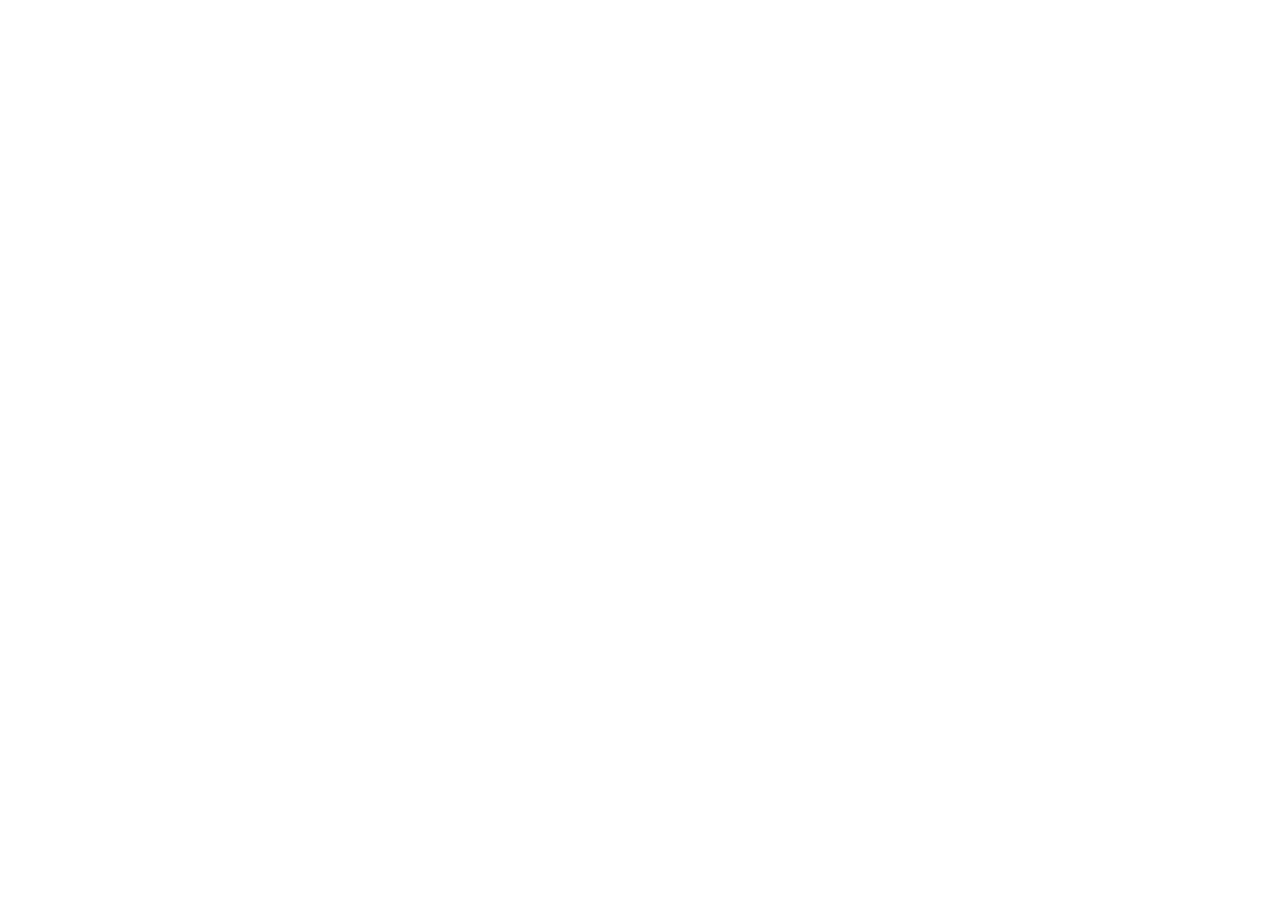
==== kontak.html @ ce574dbb "tambah gaya dasar,header,hero, dan katalog grid" ====
<!DOCTYPE html>
<html lang="id">
<head>
  <meta charset="UTF-8">
  <meta name="viewport" content="width=device-width, initial-scale=1.0">
  <meta name="description" content="Katalog kain dan busana Sasirangan khas Banjarmasin karya pengrajin lokal.">
  <title>Sasirangan Banua | Kain Khas Banjar</title>
</head>
<body>

</body>
</html>
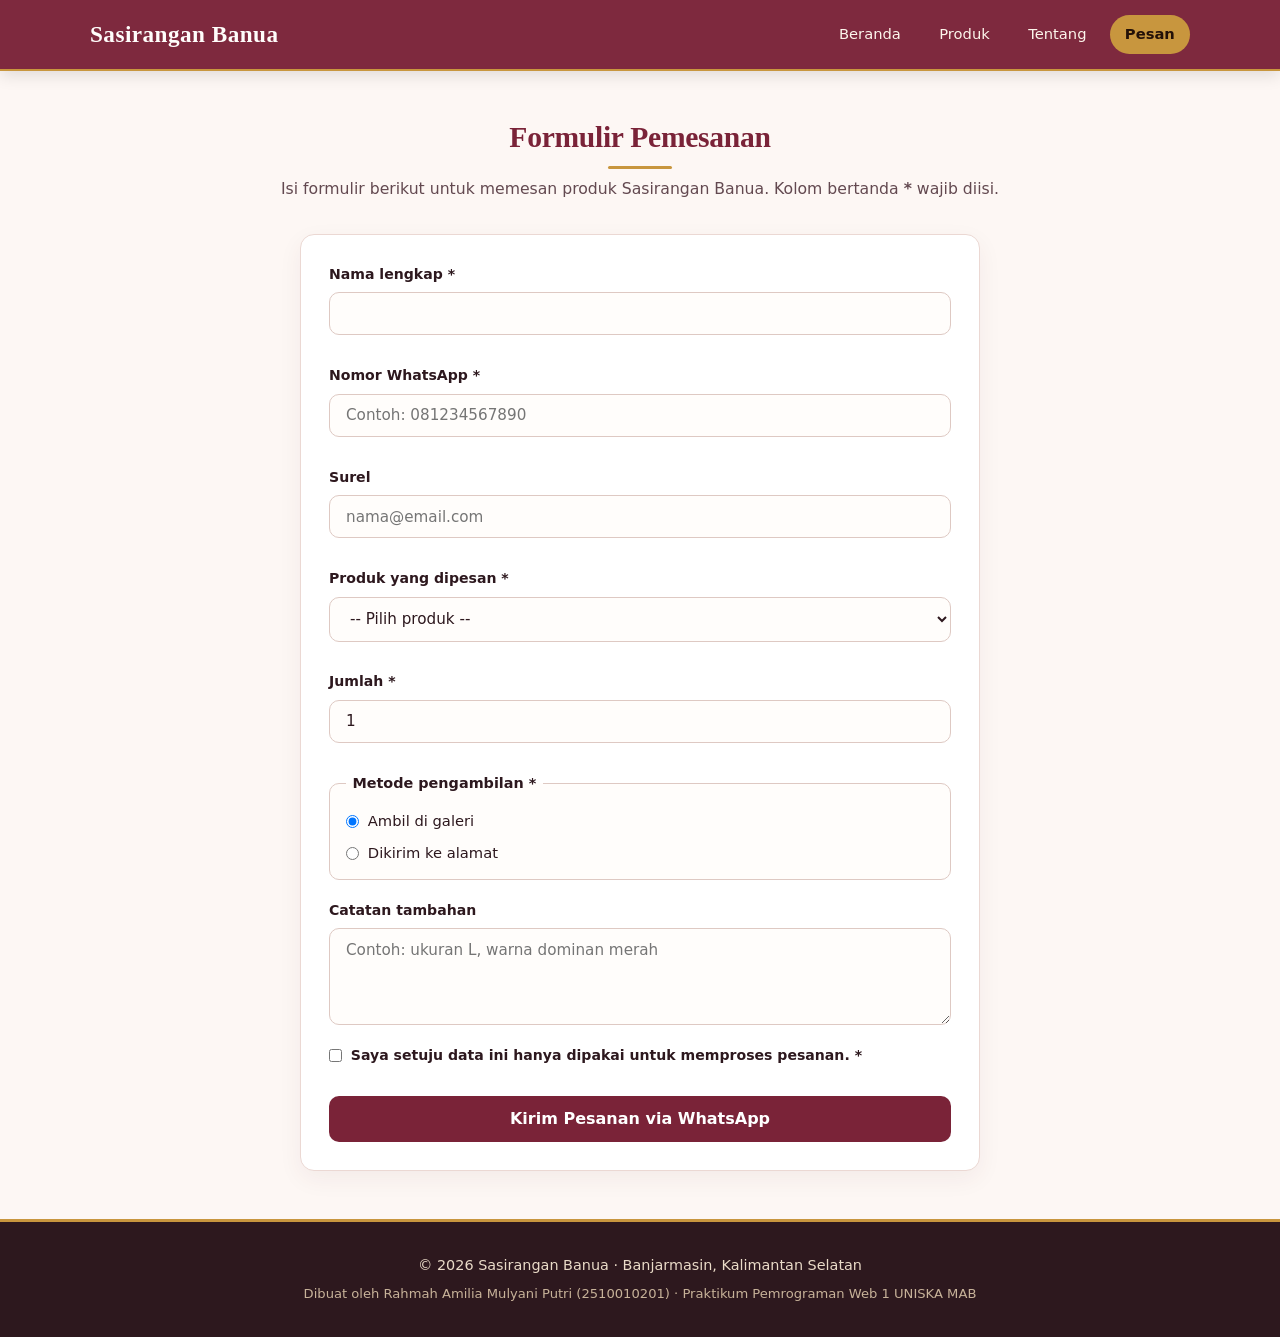
==== commit d67f748f: "Pertemuan 3" ====
--- a/kontak.html
+++ b/kontak.html
@@ -1,12 +1,108 @@
 <!DOCTYPE html>
 <html lang="id">
 <head>
-  <meta charset="UTF-8">
-  <meta name="viewport" content="width=device-width, initial-scale=1.0">
-  <meta name="description" content="Katalog kain dan busana Sasirangan khas Banjarmasin karya pengrajin lokal.">
-  <title>Sasirangan Banua | Kain Khas Banjar</title>
+    <meta charset="UTF-8">
+    <meta name="viewport" content="width=device-width, initial-scale=1.0">
+    <meta name="description" content="Formulir pemesanan kain, pakaian, dan aksesoris Sasirangan Banua melalui WhatsApp.">
+    <title>Pesan Produk &mdash; Sasirangan Banua</title>
+    <link rel="stylesheet" href="css/style.css">
+    <script src="js/form.js" defer></script>
 </head>
 <body>
 
+    <!-- ========== HEADER & NAVIGASI ========== -->
+    <header class="header-situs">
+        <div class="navbar">
+            <p class="logo"><a href="index.html">Sasirangan Banua</a></p>
+            <nav aria-label="Navigasi utama">
+                <a href="index.html">Beranda</a>
+                <a href="index.html#produk">Produk</a>
+                <a href="index.html#tentang">Tentang</a>
+                <a href="kontak.html" aria-current="page">Pesan</a>
+            </nav>
+        </div>
+    </header>
+
+    <main>
+        <!-- ========== FORMULIR PEMESANAN ========== -->
+        <section class="bagian" id="pesan">
+            <div class="section-heading">
+                <h1>Formulir Pemesanan</h1>
+                <p>Isi formulir berikut untuk memesan produk Sasirangan Banua. Kolom bertanda <strong>*</strong> wajib diisi.</p>
+            </div>
+
+            <form id="form-pesan" class="form-pesan" action="#" method="get" novalidate>
+                <div class="kolom">
+                    <label for="nama">Nama lengkap *</label>
+                    <input type="text" id="nama" name="nama" required minlength="3" autocomplete="name" aria-describedby="galat-nama">
+                    <p id="galat-nama" class="pesan-galat" role="alert"></p>
+                </div>
+
+                <div class="kolom">
+                    <label for="wa">Nomor WhatsApp *</label>
+                    <input type="tel" id="wa" name="wa" required pattern="08[0-9]{8,11}" placeholder="Contoh: 081234567890" autocomplete="tel" aria-describedby="galat-wa">
+                    <p id="galat-wa" class="pesan-galat" role="alert"></p>
+                </div>
+
+                <div class="kolom">
+                    <label for="email">Surel</label>
+                    <input type="email" id="email" name="email" placeholder="nama@email.com" autocomplete="email" aria-describedby="galat-email">
+                    <p id="galat-email" class="pesan-galat" role="alert"></p>
+                </div>
+
+                <div class="kolom">
+                    <label for="produk">Produk yang dipesan *</label>
+                    <select id="produk" name="produk" required aria-describedby="galat-produk">
+                        <option value="">-- Pilih produk --</option>
+                        <option value="Kain Motif Gigi Haruan">Kain Motif Gigi Haruan</option>
+                        <option value="Kain Motif Kambang Kacang">Kain Motif Kambang Kacang</option>
+                        <option value="Selendang Iris Pudak">Selendang Iris Pudak</option>
+                        <option value="Kain Motif Naga Balimbur">Kain Motif Naga Balimbur</option>
+                        <option value="Gamis Ombak Sinapur Karang">Gamis Ombak Sinapur Karang</option>
+                        <option value="Kemeja Bayam Raja">Kemeja Bayam Raja</option>
+                        <option value="Tas Tote Kulit Kayu Sasirangan">Tas Tote Kulit Kayu Sasirangan</option>
+                        <option value="Kain Motif Bintang Bahambur">Kain Motif Bintang Bahambur</option>
+                    </select>
+                    <p id="galat-produk" class="pesan-galat" role="alert"></p>
+                </div>
+
+                <div class="kolom">
+                    <label for="jumlah">Jumlah *</label>
+                    <input type="number" id="jumlah" name="jumlah" min="1" max="50" value="1" required aria-describedby="galat-jumlah">
+                    <p id="galat-jumlah" class="pesan-galat" role="alert"></p>
+                </div>
+
+                <fieldset>
+                    <legend>Metode pengambilan *</legend>
+                    <label><input type="radio" name="pengambilan" value="Ambil di galeri" checked> Ambil di galeri</label>
+                    <label><input type="radio" name="pengambilan" value="Dikirim ke alamat"> Dikirim ke alamat</label>
+                </fieldset>
+
+                <div class="kolom">
+                    <label for="catatan">Catatan tambahan</label>
+                    <textarea id="catatan" name="catatan" rows="4" maxlength="300" placeholder="Contoh: ukuran L, warna dominan merah"></textarea>
+                </div>
+
+                <div class="kolom">
+                    <label class="cek">
+                        <input type="checkbox" id="setuju" name="setuju" required aria-describedby="galat-setuju">
+                        Saya setuju data ini hanya dipakai untuk memproses pesanan. *
+                    </label>
+                    <p id="galat-setuju" class="pesan-galat" role="alert"></p>
+                </div>
+
+                <button type="submit" class="tombol">Kirim Pesanan via WhatsApp</button>
+            </form>
+
+            <div id="hasil-pesan" class="hasil-pesan" hidden></div>
+        </section>
+    </main>
+
+    <!-- ========== FOOTER ========== -->
+    <footer>
+        <p>&copy; 2026 Sasirangan Banua &middot; Banjarmasin, Kalimantan Selatan</p>
+        <p>Dibuat oleh Rahmah Amilia Mulyani Putri (2510010201) &middot; Praktikum Pemrograman Web 1 UNISKA MAB</p>
+    </footer>
+
 </body>
 </html>
--- a/css/style.css
+++ b/css/style.css
@@ -0,0 +1,526 @@
+:root {
+    --warna-utama: #7A2338;
+    --warna-utama-gelap: #561626;
+    --warna-aksen: #C8963E;
+    --warna-aksen-muda: #F5E6CC;
+    --warna-latar: #FDF7F4;
+    --warna-kartu: #FFFFFF;
+    --warna-teks: #2D181E;
+    --warna-teks-sekunder: #634950;
+    --warna-batas: #EBD8D3;
+    --font-judul: 'Playfair Display', Georgia, serif;
+    --font-isi: 'Plus Jakarta Sans', system-ui, -apple-system, sans-serif;
+    --radius-kartu: 14px;
+    --bayangan-halus: 0 8px 24px rgba(92, 32, 47, 0.06);
+    --bayangan-hover: 0 14px 32px rgba(122, 35, 56, 0.14);
+}
+
+*,
+*::before,
+*::after {
+    box-sizing: border-box;
+    margin: 0;
+    padding: 0;
+}
+
+html {
+    scroll-behavior: smooth;
+}
+
+body {
+    font-family: var(--font-isi);
+    background-color: var(--warna-latar);
+    color: var(--warna-teks);
+    line-height: 1.65;
+    -webkit-font-smoothing: antialiased;
+}
+
+img {
+    max-width: 100%;
+    height: auto;
+    display: block;
+}
+
+h1, h2, h3, .logo {
+    font-family: var(--font-judul);
+    letter-spacing: -0.01em;
+    line-height: 1.25;
+}
+
+:focus-visible {
+    outline: 3px solid var(--warna-aksen);
+    outline-offset: 3px;
+}
+
+.header-situs {
+    background-color: rgba(122, 35, 56, 0.97);
+    backdrop-filter: blur(8px);
+    color: #FFFFFF;
+    position: sticky;
+    top: 0;
+    z-index: 100;
+    border-bottom: 2px solid var(--warna-aksen);
+    box-shadow: 0 4px 16px rgba(0, 0, 0, 0.12);
+}
+
+.navbar {
+    max-width: 1140px;
+    margin: 0 auto;
+    padding: 0.95rem 1.25rem;
+    display: flex;
+    flex-direction: column;
+    align-items: center;
+    gap: 0.75rem;
+}
+
+.logo a {
+    color: #FFFDFB;
+    text-decoration: none;
+    font-size: 1.45rem;
+    font-weight: 700;
+    letter-spacing: 0.02em;
+}
+
+.navbar nav {
+    display: flex;
+    flex-wrap: wrap;
+    justify-content: center;
+    gap: 0.5rem;
+}
+
+.navbar nav a {
+    color: #FDF6EC;
+    text-decoration: none;
+    font-size: 0.92rem;
+    font-weight: 500;
+    padding: 0.45rem 0.95rem;
+    border-radius: 999px;
+    transition: background-color 0.25s ease, color 0.25s ease;
+}
+
+.navbar nav a:hover {
+    background-color: rgba(255, 255, 255, 0.14);
+}
+
+.navbar nav a[aria-current="page"] {
+    background-color: var(--warna-aksen);
+    color: #231108;
+    font-weight: 700;
+}
+
+.hero {
+    background-color: #7A2338;
+    background-image: radial-gradient(circle at top right, #9C314B 0%, var(--warna-utama) 48%, var(--warna-utama-gelap) 100%);
+    color: #FFFFFF;
+    text-align: center;
+    padding: 4rem 1.5rem 4.25rem;
+    border-bottom: 4px solid var(--warna-aksen);
+    position: relative;
+}
+
+.hero h1 {
+    color: #FFFFFF;
+    font-size: 2rem;
+    font-weight: 700;
+    max-width: 720px;
+    margin: 0 auto 0.85rem;
+}
+
+.hero p {
+    font-size: 1.05rem;
+    color: #F7E8D8;
+    max-width: 580px;
+    margin: 0 auto;
+}
+
+main > section:not(.hero) {
+    max-width: 1140px;
+    margin: 0 auto;
+    padding: 3rem 1.25rem;
+}
+
+.section-heading {
+    text-align: center;
+    margin-bottom: 2rem;
+}
+
+.section-heading h1,
+.section-heading h2 {
+    font-size: 1.85rem;
+    color: var(--warna-utama);
+    margin-bottom: 0.4rem;
+}
+
+.section-heading h1::after,
+.section-heading h2::after {
+    content: "";
+    display: block;
+    width: 64px;
+    height: 3px;
+    background-color: var(--warna-aksen);
+    margin: 0.65rem auto 0;
+    border-radius: 2px;
+}
+
+.section-heading p {
+    color: var(--warna-teks-sekunder);
+    font-size: 0.98rem;
+}
+
+.kontrol-katalog {
+    background-color: var(--warna-kartu);
+    border: 1px solid var(--warna-batas);
+    border-radius: var(--radius-kartu);
+    padding: 1.25rem;
+    margin-bottom: 1.5rem;
+    box-shadow: var(--bayangan-halus);
+    display: flex;
+    flex-direction: column;
+    gap: 1rem;
+}
+
+.kolom {
+    display: flex;
+    flex-direction: column;
+    gap: 0.4rem;
+}
+
+.kolom label {
+    font-size: 0.88rem;
+    font-weight: 600;
+    color: var(--warna-teks);
+}
+
+input[type="search"],
+input[type="text"],
+input[type="tel"],
+input[type="email"],
+input[type="number"],
+select,
+textarea {
+    width: 100%;
+    padding: 0.72rem 1rem;
+    font-family: var(--font-isi);
+    font-size: 0.95rem;
+    color: var(--warna-teks);
+    background-color: #FFFDFB;
+    border: 1.5px solid #DEC9C3;
+    border-radius: 10px;
+    transition: border-color 0.2s ease, box-shadow 0.2s ease;
+}
+
+input:focus,
+select:focus,
+textarea:focus {
+    border-color: var(--warna-utama);
+    box-shadow: 0 0 0 3px rgba(122, 35, 56, 0.12);
+    outline: none;
+}
+
+.filter {
+    display: flex;
+    flex-wrap: wrap;
+    gap: 0.5rem;
+}
+
+.tombol-filter {
+    font-family: var(--font-isi);
+    font-size: 0.88rem;
+    font-weight: 600;
+    padding: 0.55rem 1.15rem;
+    border: 1.5px solid var(--warna-batas);
+    border-radius: 999px;
+    background-color: #FAF1EE;
+    color: var(--warna-teks);
+    cursor: pointer;
+    transition: all 0.22s ease;
+}
+
+.tombol-filter:hover {
+    border-color: var(--warna-utama);
+    color: var(--warna-utama);
+}
+
+.tombol-filter.aktif {
+    background-color: var(--warna-utama);
+    border-color: var(--warna-utama);
+    color: #FFFFFF;
+    box-shadow: 0 4px 12px rgba(122, 35, 56, 0.22);
+}
+
+.info-jumlah {
+    font-size: 0.9rem;
+    font-weight: 500;
+    color: var(--warna-teks-sekunder);
+    margin-bottom: 1.25rem;
+}
+
+.products {
+    display: grid;
+    grid-template-columns: 1fr;
+    gap: 1.65rem;
+}
+
+.product-card {
+    background-color: var(--warna-kartu);
+    border: 1px solid var(--warna-batas);
+    border-radius: var(--radius-kartu);
+    overflow: hidden;
+    box-shadow: var(--bayangan-halus);
+    display: flex;
+    flex-direction: column;
+    transition: transform 0.28s ease, box-shadow 0.28s ease, border-color 0.28s ease;
+}
+
+.product-card:hover {
+    transform: translateY(-6px);
+    box-shadow: var(--bayangan-hover);
+    border-color: var(--warna-aksen);
+}
+
+.product-image {
+    aspect-ratio: 3 / 2;
+    overflow: hidden;
+    background-color: #F6E6E0;
+    border-bottom: 1px solid var(--warna-batas);
+}
+
+.product-image img {
+    width: 100%;
+    height: 100%;
+    object-fit: cover;
+    transition: transform 0.45s ease;
+}
+
+.product-card:hover .product-image img {
+    transform: scale(1.06);
+}
+
+.product-info {
+    padding: 1.25rem 1.3rem 1.4rem;
+    display: flex;
+    flex-direction: column;
+    flex-grow: 1;
+}
+
+.label-kategori {
+    align-self: flex-start;
+    font-size: 0.72rem;
+    font-weight: 700;
+    text-transform: uppercase;
+    letter-spacing: 0.08em;
+    background-color: var(--warna-aksen-muda);
+    color: #69410E;
+    padding: 0.25rem 0.7rem;
+    border-radius: 999px;
+    margin-bottom: 0.65rem;
+}
+
+.product-info h3 {
+    font-size: 1.22rem;
+    color: var(--warna-teks);
+    margin-bottom: 0.45rem;
+}
+
+.product-info p {
+    font-size: 0.9rem;
+    color: var(--warna-teks-sekunder);
+    margin-bottom: 1rem;
+    flex-grow: 1;
+}
+
+.product-info .price {
+    font-family: var(--font-isi);
+    font-size: 1.12rem;
+    font-weight: 700;
+    color: var(--warna-utama);
+    padding-top: 0.75rem;
+    border-top: 1px dashed var(--warna-batas);
+    margin-bottom: 0;
+    flex-grow: 0;
+}
+
+.about {
+    background-color: var(--warna-kartu);
+    border: 1px solid var(--warna-batas);
+    border-radius: var(--radius-kartu);
+    box-shadow: var(--bayangan-halus);
+    margin-bottom: 2.5rem !important;
+}
+
+.about h2 {
+    font-size: 1.75rem;
+    color: var(--warna-utama);
+    margin-bottom: 0.85rem;
+}
+
+.about h3 {
+    font-size: 1.25rem;
+    color: var(--warna-teks);
+    margin: 1.5rem 0 0.65rem;
+}
+
+.about ul {
+    padding-left: 1.35rem;
+    display: flex;
+    flex-direction: column;
+    gap: 0.4rem;
+}
+
+.about li::marker {
+    color: var(--warna-aksen);
+}
+
+table {
+    width: 100%;
+    border-collapse: collapse;
+    margin-top: 0.75rem;
+    border-radius: 10px;
+    overflow: hidden;
+    border: 1px solid var(--warna-batas);
+}
+
+caption {
+    text-align: left;
+    font-size: 0.88rem;
+    color: var(--warna-teks-sekunder);
+    margin-bottom: 0.5rem;
+}
+
+th, td {
+    padding: 0.85rem 1rem;
+    text-align: left;
+    border-bottom: 1px solid var(--warna-batas);
+}
+
+thead th {
+    background-color: var(--warna-utama);
+    color: #FFFFFF;
+    font-weight: 600;
+}
+
+tbody tr:nth-child(even) {
+    background-color: #FAF1EE;
+}
+
+.form-pesan {
+    background-color: var(--warna-kartu);
+    border: 1px solid var(--warna-batas);
+    border-radius: var(--radius-kartu);
+    padding: 1.75rem;
+    max-width: 680px;
+    margin: 0 auto;
+    box-shadow: var(--bayangan-halus);
+    display: flex;
+    flex-direction: column;
+    gap: 1.15rem;
+}
+
+fieldset {
+    border: 1.5px solid #DEC9C3;
+    border-radius: 10px;
+    padding: 0.85rem 1rem;
+    background-color: #FFFDFB;
+    display: flex;
+    flex-direction: column;
+    gap: 0.5rem;
+}
+
+fieldset legend {
+    font-size: 0.9rem;
+    font-weight: 600;
+    padding: 0 0.4rem;
+}
+
+fieldset label,
+.cek {
+    display: flex;
+    align-items: center;
+    gap: 0.55rem;
+    font-size: 0.92rem;
+    cursor: pointer;
+}
+
+.tombol,
+.btn-kirim,
+button[type="submit"] {
+    font-family: var(--font-isi);
+    font-size: 1rem;
+    font-weight: 700;
+    padding: 0.85rem 1.5rem;
+    background-color: var(--warna-utama);
+    color: #FFFFFF;
+    border: none;
+    border-radius: 10px;
+    cursor: pointer;
+    transition: background-color 0.25s ease, transform 0.2s ease;
+}
+
+.tombol:hover,
+.btn-kirim:hover,
+button[type="submit"]:hover {
+    background-color: var(--warna-utama-gelap);
+    transform: translateY(-2px);
+}
+
+.pesan-galat,
+.pesan-error {
+    color: #B42318;
+    font-size: 0.84rem;
+    font-weight: 500;
+    margin-top: 0.25rem;
+}
+
+.kotak-ringkasan {
+    background-color: #F4FBF7;
+    border: 1.5px solid #2E7D5B;
+    border-radius: 12px;
+    padding: 1.25rem;
+    max-width: 680px;
+    margin: 1rem auto 0;
+}
+
+footer {
+    background-color: #2D181E;
+    color: #EADBC8;
+    text-align: center;
+    padding: 2rem 1.25rem;
+    font-size: 0.9rem;
+    border-top: 3px solid var(--warna-aksen);
+}
+
+footer p + p {
+    margin-top: 0.35rem;
+    font-size: 0.82rem;
+    color: #C7B299;
+}
+
+@media (min-width: 768px) {
+    .navbar {
+        flex-direction: row;
+        justify-content: space-between;
+    }
+
+    .hero {
+        padding: 5.25rem 2rem 5.5rem;
+    }
+
+    .hero h1 {
+        font-size: 2.75rem;
+    }
+
+    .kontrol-katalog {
+        flex-direction: row;
+        align-items: flex-end;
+        justify-content: space-between;
+    }
+
+    .kontrol-katalog .kolom {
+        flex: 1;
+        max-width: 380px;
+    }
+
+    .products {
+        grid-template-columns: repeat(3, 1fr);
+    }
+}
